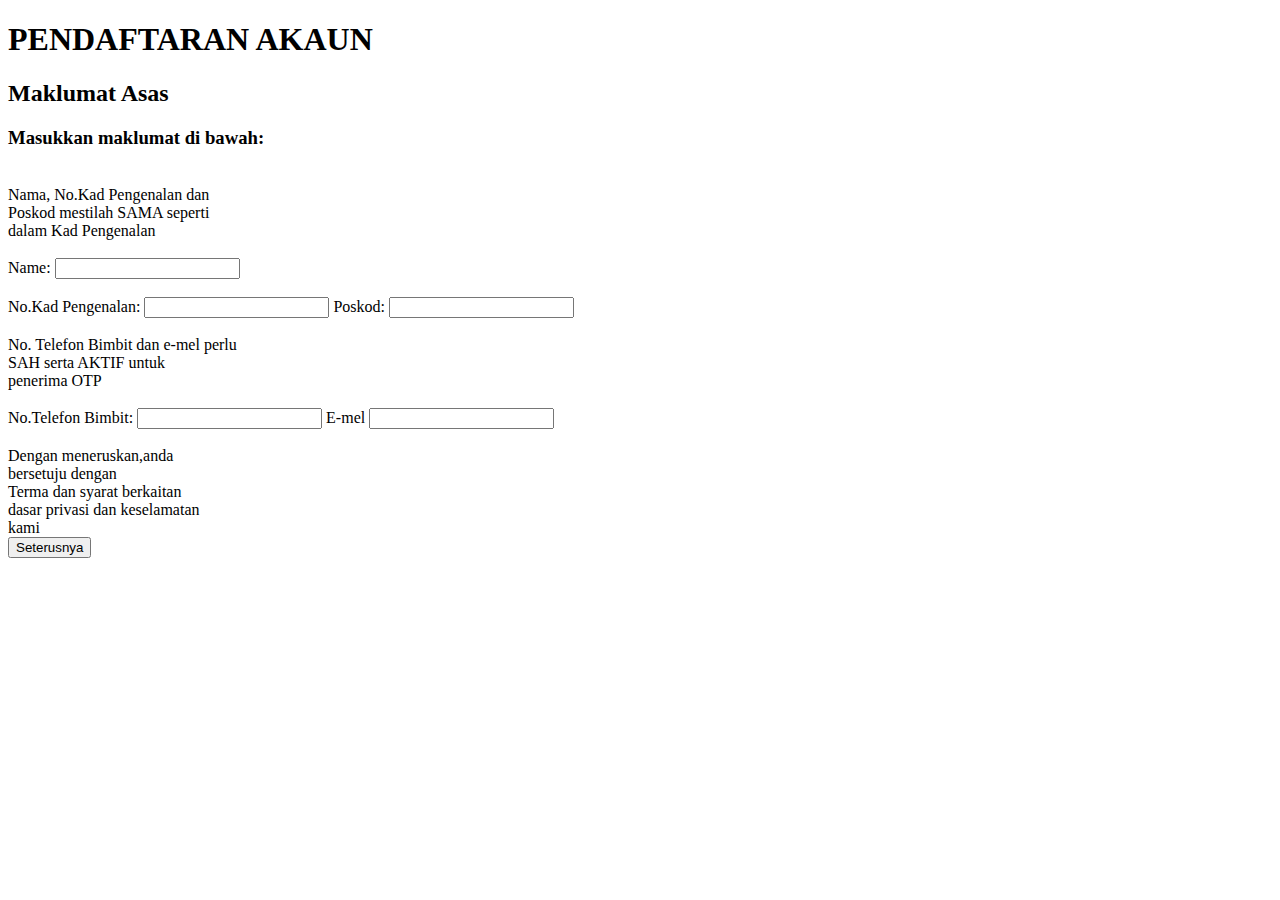
==== daftar.html @ 27281b20 "daftar" ====
<!DOCTYPE html>
<html lang="en">
<head>
    <meta charset="UTF-8">
    <meta name="viewport" content="width=device-width, initial-scale=1.0">
    <title>Daftar</title>
    <link rel="stylesheet" href="style.css">

</head>
<body>
    <header>
        <h1>PENDAFTARAN AKAUN</h1>
    </header>
    <main>
        <section>
            <h2>Maklumat Asas</h2>
            <h3>Masukkan maklumat di bawah:</h3>
            <form action="#" method="POST">
                <td><br>Nama, No.Kad Pengenalan dan
                    <br>Poskod mestilah SAMA seperti
                    <br>dalam Kad Pengenalan</td><br><br>
                <label for="Nama Penuh">Name:</label>
                <input type="text" id="name" name="name"><br><br>

                <label for="No. Kad Pengenalan">No.Kad Pengenalan:</label>
                <input type="text" id="ic" name="ic">

                <label for="Poskod">Poskod:</label>
                <input type="text" id="poskod" name="poskod"><br>

                <td><br>No. Telefon Bimbit dan e-mel perlu
                    <br>SAH serta AKTIF untuk
                    <br>penerima OTP</td><br><br>
                <label for="No.Telefon Bimbit">No.Telefon Bimbit:</label>
                <input type="tel" id="phone" name="phone">
                <label for="E-mel">E-mel</label>
                <input type="email" id="E-mel" name="E-mel"><br>

                <td><br>Dengan meneruskan,anda
                    <br>bersetuju dengan
                    <br>Terma dan syarat berkaitan
                    <br>dasar privasi dan keselamatan
                    <br>kami</td><br>
            </form>
        </section>
        <button type="submit">Seterusnya</button>
    </main>
</body>
</html>
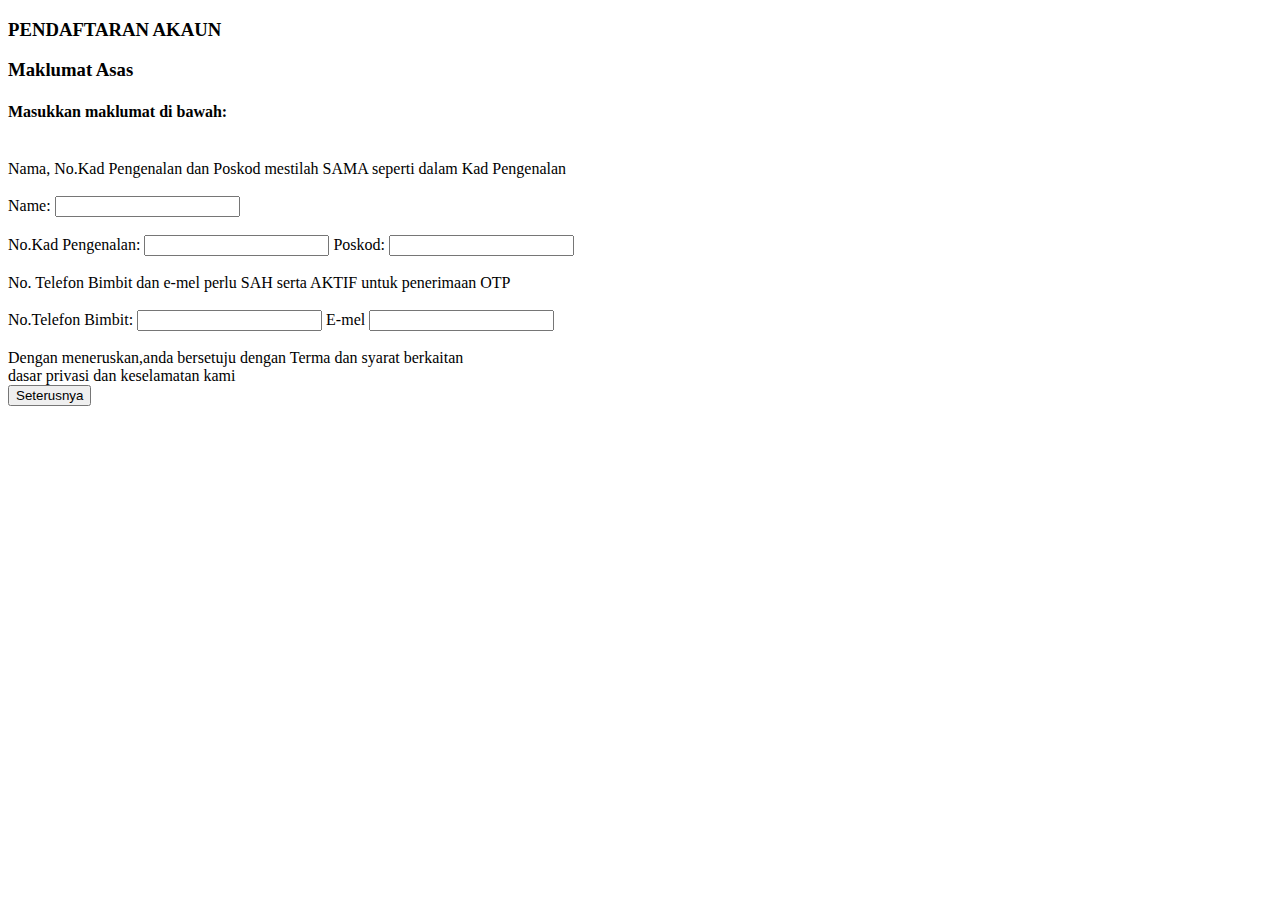
==== commit 9bc345a3: "edit" ====
--- a/daftar.html
+++ b/daftar.html
@@ -9,16 +9,14 @@
 </head>
 <body>
     <header>
-        <h1>PENDAFTARAN AKAUN</h1>
+        <h3>PENDAFTARAN AKAUN</h3>
     </header>
     <main>
         <section>
-            <h2>Maklumat Asas</h2>
-            <h3>Masukkan maklumat di bawah:</h3>
+            <h3>Maklumat Asas</h3>
+            <h4>Masukkan maklumat di bawah:</h4>
             <form action="#" method="POST">
-                <td><br>Nama, No.Kad Pengenalan dan
-                    <br>Poskod mestilah SAMA seperti
-                    <br>dalam Kad Pengenalan</td><br><br>
+                <td><br>Nama, No.Kad Pengenalan dan Poskod mestilah SAMA seperti dalam Kad Pengenalan</td><br><br>
                 <label for="Nama Penuh">Name:</label>
                 <input type="text" id="name" name="name"><br><br>
 
@@ -28,19 +26,15 @@
                 <label for="Poskod">Poskod:</label>
                 <input type="text" id="poskod" name="poskod"><br>
 
-                <td><br>No. Telefon Bimbit dan e-mel perlu
-                    <br>SAH serta AKTIF untuk
-                    <br>penerima OTP</td><br><br>
+                <td><br>No. Telefon Bimbit dan e-mel perlu SAH serta AKTIF untuk penerimaan OTP</td><br><br>
                 <label for="No.Telefon Bimbit">No.Telefon Bimbit:</label>
                 <input type="tel" id="phone" name="phone">
                 <label for="E-mel">E-mel</label>
                 <input type="email" id="E-mel" name="E-mel"><br>
 
-                <td><br>Dengan meneruskan,anda
-                    <br>bersetuju dengan
-                    <br>Terma dan syarat berkaitan
-                    <br>dasar privasi dan keselamatan
-                    <br>kami</td><br>
+
+                <td><br>Dengan meneruskan,anda bersetuju dengan Terma dan syarat berkaitan
+                    <br>dasar privasi dan keselamatan kami</td><br>
             </form>
         </section>
         <button type="submit">Seterusnya</button>
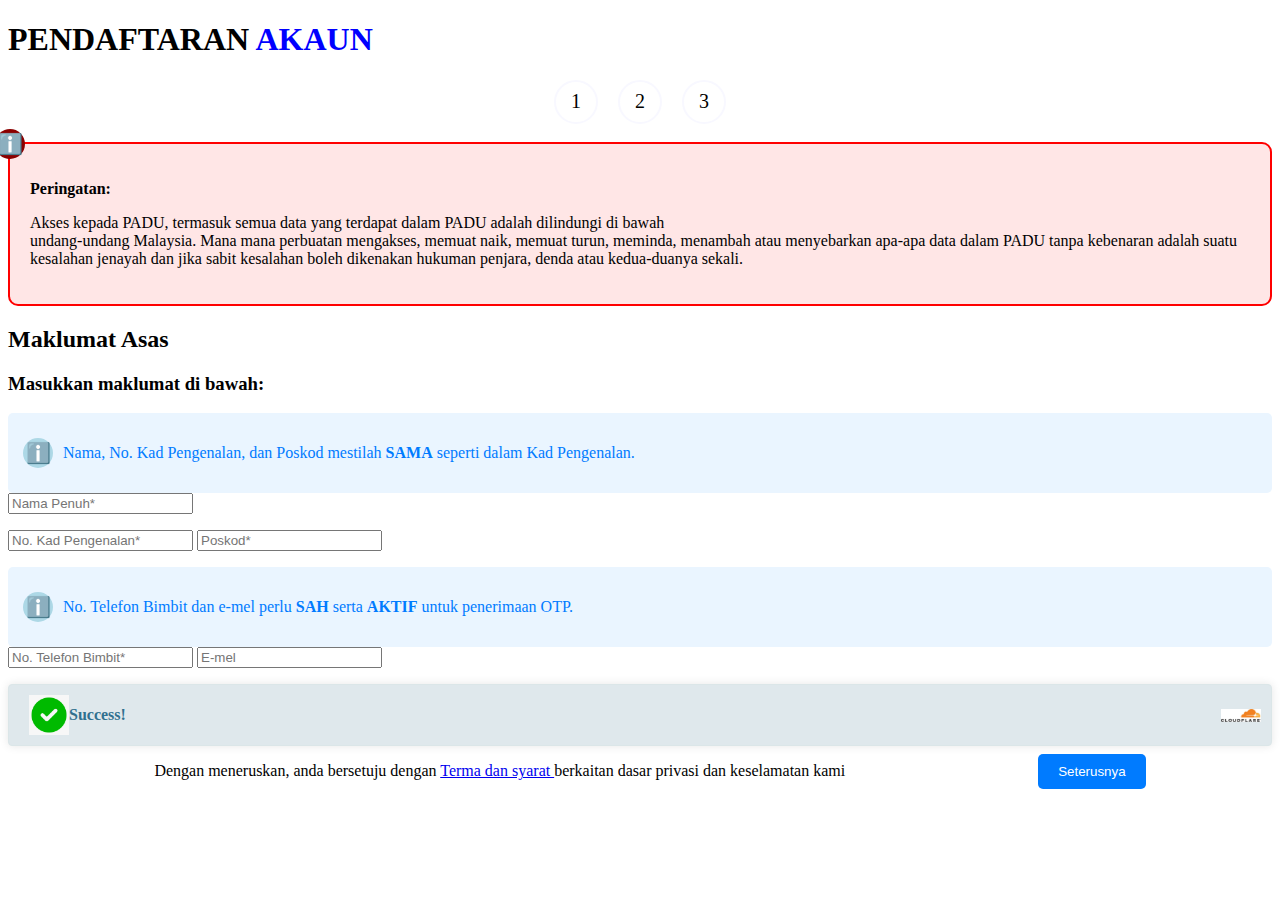
==== commit 122d6f96: "daftar" ====
--- a/daftar.html
+++ b/daftar.html
@@ -1,43 +1,90 @@
 <!DOCTYPE html>
 <html lang="en">
+
 <head>
     <meta charset="UTF-8">
     <meta name="viewport" content="width=device-width, initial-scale=1.0">
-    <title>Daftar</title>
+    <title>Website PADU</title>
     <link rel="stylesheet" href="style.css">
+</head>
 
-</head>
+<header>
+    <h1>PENDAFTARAN <span class="blue-text">AKAUN</span></h1>
+</header>
+
+<div class="container">
+    <div class="steps">
+        <div class="step">
+            <span class="step-number">1</span>
+        </div>
+        <div class="step">
+            <span class="step-number">2</span>
+        </div>
+        <div class="step">
+            <span class="step-number">3</span>
+        </div>
+    </div>
+</div><br>
+
 <body>
-    <header>
-        <h3>PENDAFTARAN AKAUN</h3>
-    </header>
-    <main>
-        <section>
-            <h3>Maklumat Asas</h3>
-            <h4>Masukkan maklumat di bawah:</h4>
-            <form action="#" method="POST">
-                <td><br>Nama, No.Kad Pengenalan dan Poskod mestilah SAMA seperti dalam Kad Pengenalan</td><br><br>
-                <label for="Nama Penuh">Name:</label>
-                <input type="text" id="name" name="name"><br><br>
+    <div class="warning-box">
+        <div class="info-symbol">ℹ️</div>
+        <p><strong>Peringatan:</strong></p>
+        <p>
+            Akses kepada PADU, termasuk semua data yang terdapat dalam PADU adalah dilindungi di bawah <br>
+            undang-undang Malaysia. Mana mana perbuatan mengakses, memuat naik, memuat turun, meminda,
+            menambah atau menyebarkan apa-apa data dalam PADU tanpa kebenaran adalah suatu kesalahan
+            jenayah dan jika sabit kesalahan boleh dikenakan hukuman penjara, denda atau kedua-duanya sekali.
+        </p>
+    </div>
 
-                <label for="No. Kad Pengenalan">No.Kad Pengenalan:</label>
-                <input type="text" id="ic" name="ic">
+        <div class="registration-form">
+            <main>
+                <section>
+                    <h2>Maklumat Asas</h2>
+                    <h3>Masukkan maklumat di bawah:</h3>
+                    <form action="#" method="POST">
+                        <p>
+                            <div class="information-box">
+                                <div class="info-symbol1">ℹ️</div>
+                                <p>Nama, No. Kad Pengenalan, dan Poskod mestilah <strong>SAMA</strong> seperti dalam Kad Pengenalan.</p>
+                            </div>
 
-                <label for="Poskod">Poskod:</label>
-                <input type="text" id="poskod" name="poskod"><br>
+                            <input type="text" id="name" name="name" placeholder="Nama Penuh*">
+                        </p>
+                        <p>
+                            <input type="text" id="ic" name="ic" placeholder="No. Kad Pengenalan*">
+                            <input type="text" id="poskod" name="poskod" placeholder="Poskod*">
+                        </p>
+                        <p>
+                            <div class="information-box">
+                                <span class="info-symbol2">ℹ️</span>
+                                <p>No. Telefon Bimbit dan e-mel perlu <strong>SAH</strong> serta <strong>AKTIF</strong> untuk penerimaan OTP.</p>
+                            </div>
 
-                <td><br>No. Telefon Bimbit dan e-mel perlu SAH serta AKTIF untuk penerimaan OTP</td><br><br>
-                <label for="No.Telefon Bimbit">No.Telefon Bimbit:</label>
-                <input type="tel" id="phone" name="phone">
-                <label for="E-mel">E-mel</label>
-                <input type="email" id="E-mel" name="E-mel"><br>
+                            <input type="tel" id="phone" name="phone" placeholder="No. Telefon Bimbit*">
+                            <input type="email" id="email" name="email" placeholder="E-mel">
+                        </p>
 
+                        <div class="success-box">
+                            <img src="image/check.jpg" alt="check image" class="check-image">
+                            <p>Success!</p>
+                            <img src="image/cloudflare.jpg" alt="cloudflare Image" class="cloudflare-image">
+                        </div>
 
-                <td><br>Dengan meneruskan,anda bersetuju dengan Terma dan syarat berkaitan
-                    <br>dasar privasi dan keselamatan kami</td><br>
-            </form>
-        </section>
-        <button type="submit">Seterusnya</button>
-    </main>
+                        <div class="container">
+                            <div class="button-wrapper">
+                                <p class="text">Dengan meneruskan, anda bersetuju dengan <a href="syarat.html" >Terma dan syarat </a>berkaitan dasar privasi dan keselamatan kami</p>
+                                <div class="button">
+                                    <button class="blue-button" type="submit">Seterusnya</button>
+                                </div>
+                            </div>
+                        </div>
+                    </form>
+                </section>
+            </main>
+        </div>
+    </div>
 </body>
-</html>   +
+</html> --- a/style.css
+++ b/style.css
@@ -0,0 +1,142 @@
+.blue-text {
+    color: blue; /* Blue color */
+}
+
+.warning-box {
+    border: 2px solid red;
+    padding: 20px;
+    background-color: #ffe6e6;
+    position: relative; /* for positioning the information symbol */
+    border-radius: 10px; /* for rounded corners */
+}
+
+.info-symbol {
+    position: absolute;
+    top: -15px; 
+    left: -15px; 
+    font-size: 20px;
+    background-color: darkred;
+    color: white;
+    border-radius: 50%; /* for a circular shape */
+    width: 30px;
+    height: 30px;
+    display: flex;
+    justify-content: center;
+    align-items: center;
+}
+
+.container {
+    display: flex;
+    justify-content: space-around; /* Adjust as needed */
+}
+
+.steps {
+    display: flex;
+}
+
+.step {
+    width: 40px; /* Adjust size of circle */
+    height: 40px; /* Adjust size of circle */
+    border: 2px solid ghostwhite; /* Red border */
+    border-radius: 50%; /* Circle shape */
+    display: flex;
+    justify-content: center;
+    align-items: center;
+    font-size: 20px;
+    margin: 0 10px; /* Adjust spacing between circles */
+}
+
+.information-box {
+    background-color: #eaf5ff; /* Light blue background */
+    color: #007bff; /* Blue text color */
+    padding: 15px;
+    border-radius: 5px;
+    display: flex;
+    align-items: center; /* Center align content */
+}
+
+.info-symbol1 {
+    font-size: 20px;
+    margin-right: 10px; /* Add spacing between symbol and text */
+    background-color: lightblue;
+    color: white;
+    border-radius: 50%;
+    width: 30px;
+    height: 30px;
+    display: flex;
+    justify-content: center;
+    align-items: center;
+}
+
+.info-symbol2 {
+    font-size: 20px;
+    margin-right: 10px; /* Add spacing between symbol and text */
+    background-color: lightblue;
+    color: white;
+    border-radius: 50%;
+    width: 30px;
+    height: 30px;
+    display: flex;
+    justify-content: center;
+    align-items: center;
+}
+
+
+.container {
+    display: flex;
+    justify-content: center;
+    align-items: center;
+}
+
+.button-wrapper {
+    display: flex;
+    justify-content: space-between;
+    align-items: center;
+    width: 80%; /* Adjust as needed */
+}
+
+.text {
+    margin-left: 20px; /* Adjust spacing between text and button */
+}
+
+.blue-button {
+    background-color: #007bff;
+    color: white;
+    border: none;
+    padding: 10px 20px;
+    border-radius: 5px;
+    cursor: pointer;
+}
+
+.blue-button:hover {
+    background-color: #0056b3;
+}
+
+.success-box {
+    display: flex; /* Use flexbox layout */
+    align-items: center; /* Align items vertically in the center */
+    background-color: #dfe8ec; /* Grey box background color */
+    padding: 10px; /* Reduced padding */
+    text-align: center;
+    border: 1px solid #dbe6e8; /* Border color */
+    border-radius: 4px; /* Rounded corners */
+    box-shadow: 0 0 10px rgba(0, 0, 0, 0.1); /* Box shadow for a subtle effect */
+}
+
+.success-box p {
+    font-size: 16px; /* Reduced font size */
+    font-weight: bold;
+    color: #31708f; /* Text color */
+    margin: 0; /* Remove default margin for better alignment */
+}
+
+.check-image,
+.cloudflare-image {
+    max-width: 40px; /* Adjust the maximum width of the image */
+    margin-left: 10px; /* Add spacing between text and image */
+}
+
+.cloudflare-image {
+    margin-left: auto; /* Pushes the Cloudflare image to the right */
+
+}